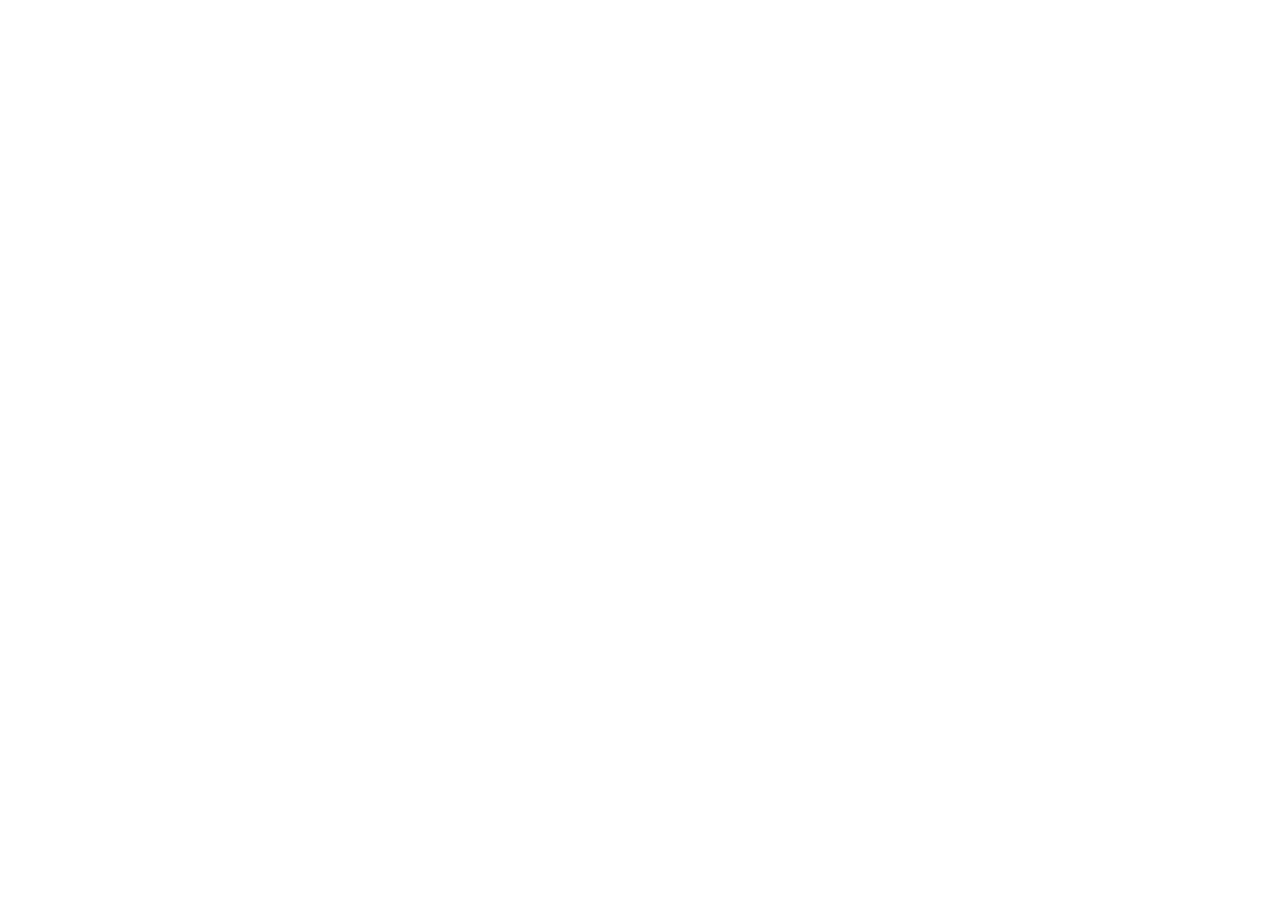
==== specialty.html @ 09f696f3 "att1" ====
<!DOCTYPE html>
<html lang="pt-br">

<head>
    <meta charset="UTF-8">
    <meta name="viewport" content="width=device-width, initial-scale=1.0">
    <link rel="stylesheet" href="styles/specialty.css">
    <link rel="shortcut icon" href="images/favicon.png" type="image/x-icon">

    <link rel="preconnect" href="https://fonts.googleapis.com">
    <link rel="preconnect" href="https://fonts.gstatic.com" crossorigin>

    <link
        href="https://fonts.googleapis.com/css2?family=Cinzel:wght@400..900&family=Pixelify+Sans:wght@400..700&family=Rye&display=swap"
        rel="stylesheet">
    <title>Especialidades | Bridger: WESTERN | Wiki</title>
</head>

<body>

</body>

</html>
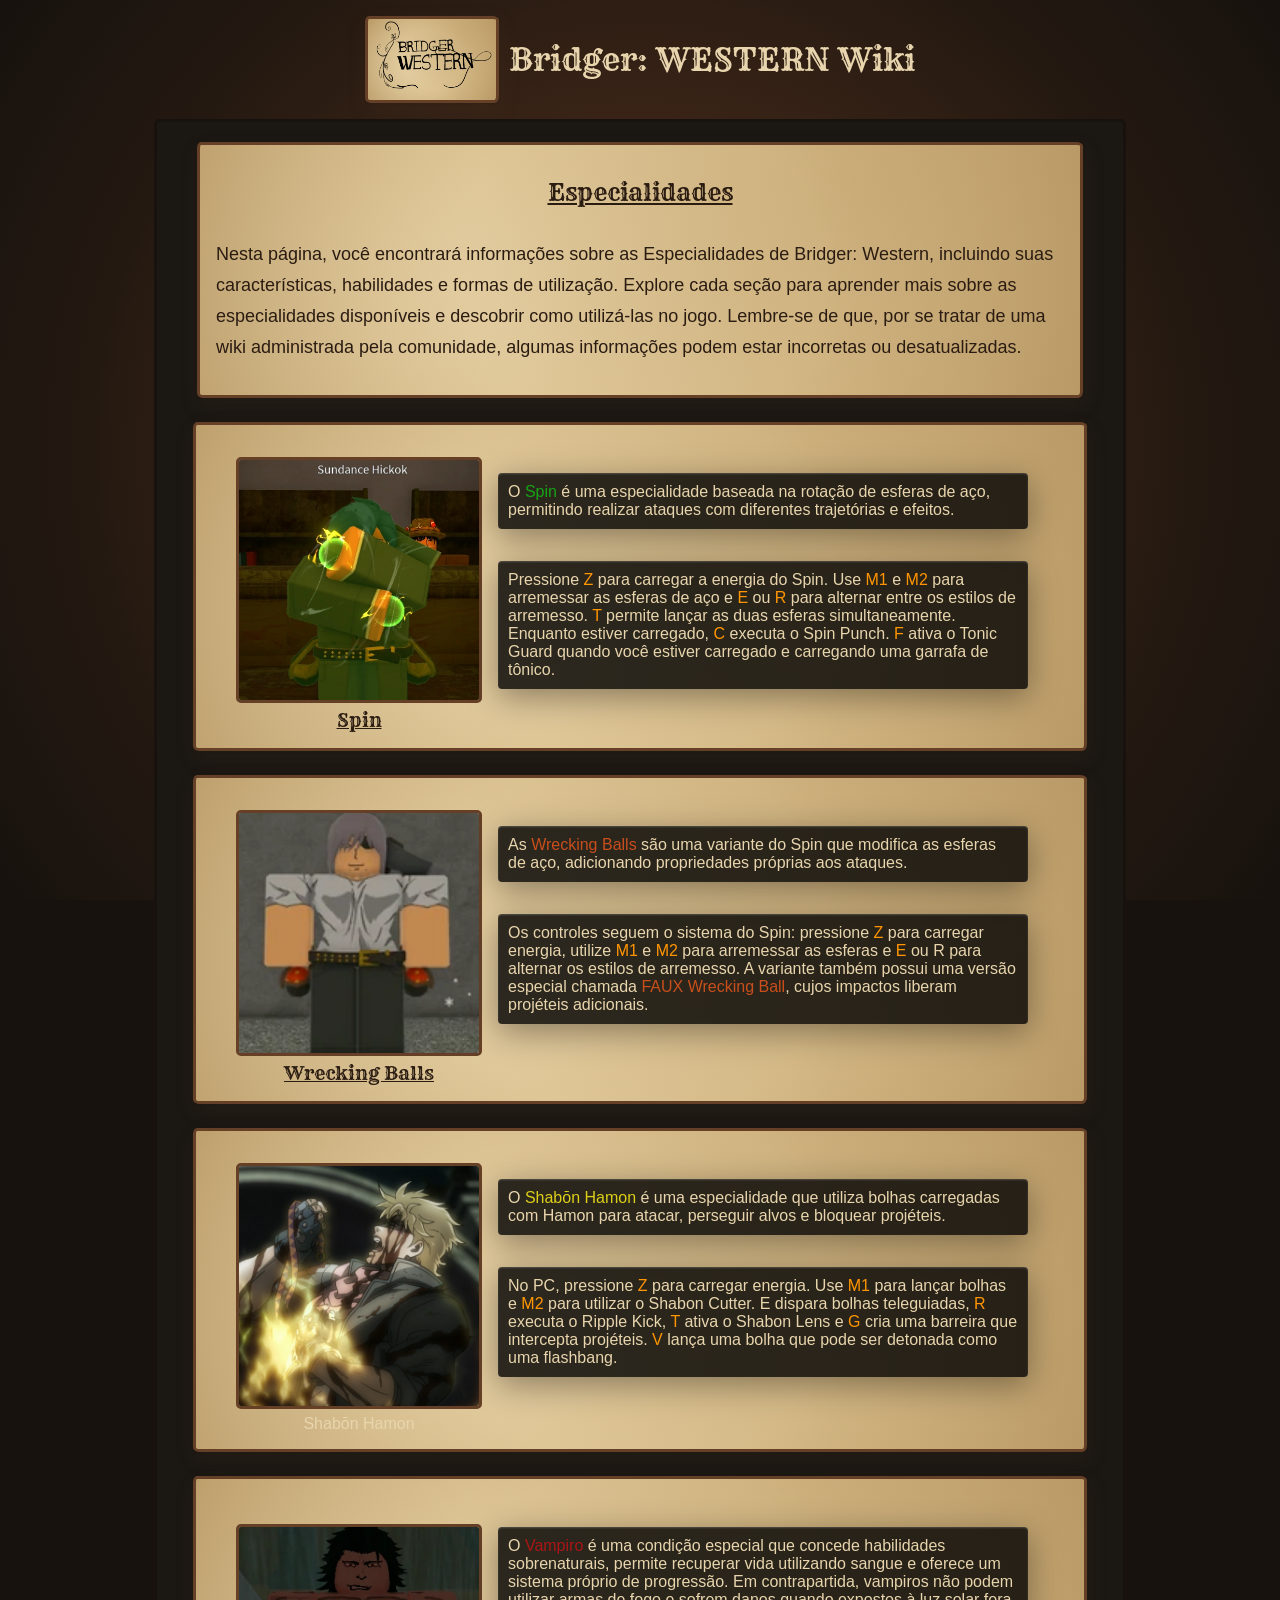
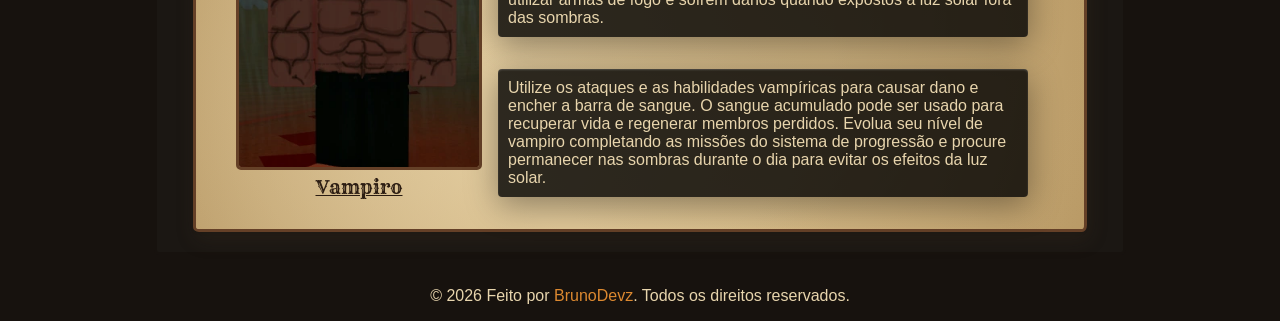
==== commit f68f077f: "att3" ====
--- a/specialty.html
+++ b/specialty.html
@@ -18,6 +18,143 @@
 
 <body>
 
+    <header class="cabecalho">
+        <div class="main-informacao">
+            <div class="div-imagem">
+                <a href="index.html"><img class="imagem-principal" src="images/bridger-logo.png"
+                        alt="logo bridger western"></a>
+            </div>
+            <h1 class="titulo">Bridger: WESTERN Wiki</h1>
+        </div>
+    </header>
+
+    <main class="main">
+
+
+        <section class="section section-principal">
+            <h2 class="subtitulo">Especialidades</h2>
+            <p class="paragrafo-section">Nesta página, você encontrará informações sobre as Especialidades de Bridger:
+                Western, incluindo suas
+                características, habilidades e formas de utilização. Explore cada seção para aprender mais sobre as
+                especialidades disponíveis e descobrir como utilizá-las no jogo. Lembre-se de que, por se tratar de uma
+                wiki administrada pela comunidade, algumas informações podem estar incorretas ou desatualizadas.</p>
+        </section>
+
+        <section class="section section-secundaria">
+
+            <div class="especialidade">
+                <img class="imagem-especialidade" src="images/spin.png" alt="imagem do spin">
+                <h3 class="titulo-especialidade">Spin</h3>
+            </div>
+
+            <div class="descricao-especialidade">
+                <div class="card-paragrafo">
+                    <p class="paragrafo-descricao">
+                        O <span class="span-spin">Spin</span> é uma especialidade baseada na rotação de esferas de aço,
+                        permitindo realizar ataques com
+                        diferentes trajetórias e efeitos.
+                    </p>
+                </div>
+                <div class="card-paragrafo">
+                    <p class="paragrafo-descricao">Pressione <span class="comando">Z</span> para carregar a energia do
+                        Spin. Use <span class="comando">M1</span> e <span class="comando">M2</span> para arremessar as
+                        esferas de aço e <span class="comando">E</span> ou <span class="comando">R</span> para
+                        alternar entre os estilos de arremesso. <span class="comando">T</span> permite lançar as duas
+                        esferas simultaneamente. Enquanto
+                        estiver carregado, <span class="comando">C</span> executa o Spin Punch. <span
+                            class="comando">F</span> ativa o Tonic Guard quando você estiver carregado e
+                        carregando uma garrafa de tônico.</p>
+                </div>
+            </div>
+        </section>
+
+        <section class="section section-secundaria">
+
+            <div class="especialidade">
+                <img class="imagem-especialidade" src="images/wrecking-ball.png" alt="imagem das wrecking balls">
+                <h3 class="titulo-especialidade">Wrecking Balls</h3>
+            </div>
+
+            <div class="descricao-especialidade">
+                <div class="card-paragrafo">
+                    <p class="paragrafo-descricao">
+                        As <span class="span-wrecking">Wrecking Balls</span> são uma variante do Spin que modifica as
+                        esferas de aço, adicionando propriedades próprias aos ataques.
+                    </p>
+                </div>
+                <div class="card-paragrafo">
+                    <p class="paragrafo-descricao">Os controles seguem o sistema do Spin: pressione <span
+                            class="comando">Z</span> para carregar
+                        energia, utilize <span class="comando">M1</span> e <span class="comando">M2</span> para
+                        arremessar as esferas e <span class="comando">E</span> ou R para alternar os estilos de
+                        arremesso. A variante também possui uma versão especial chamada <span class="span-wrecking">FAUX
+                            Wrecking Ball</span>, cujos
+                        impactos liberam projéteis adicionais.</p>
+                </div>
+            </div>
+        </section>
+
+        <section class="section section-secundaria">
+
+            <div class="especialidade">
+                <img class="imagem-especialidade" src="images/hamon.png" alt="imagem do hamon>
+                <h3 class=" titulo-especialidade">Shabōn Hamon</h3>
+            </div>
+
+            <div class="descricao-especialidade">
+                <div class="card-paragrafo">
+                    <p class="paragrafo-descricao">
+                        O <span class="span-hamon">Shabōn Hamon</span> é uma especialidade que utiliza bolhas carregadas
+                        com Hamon para atacar,
+                        perseguir alvos e bloquear projéteis.
+                    </p>
+                </div>
+                <div class="card-paragrafo">
+                    <p class="paragrafo-descricao">No PC, pressione <span class="comando">Z</span> para carregar
+                        energia. Use <span class="comando">M1</span> para lançar bolhas
+                        e <span class="comando">M2</span> para utilizar o Shabon Cutter. E dispara bolhas teleguiadas,
+                        <span class="comando">R</span> executa o Ripple Kick, <span class="comando">T</span>
+                        ativa o Shabon Lens e <span class="comando">G</span> cria uma barreira que intercepta projéteis.
+                        <span class="comando">V</span> lança uma bolha que pode
+                        ser detonada como uma flashbang.
+                    </p>
+                </div>
+            </div>
+        </section>
+
+        <section class="section section-secundaria">
+
+            <div class="especialidade">
+                <img class="imagem-especialidade" src="images/vampire.png" alt="imagem do vampiro">
+                <h3 class="titulo-especialidade">Vampiro</h3>
+            </div>
+
+            <div class="descricao-especialidade">
+                <div class="card-paragrafo">
+                    <p class="paragrafo-descricao">
+                        O <span class="span-vampire">Vampiro</span> é uma condição especial que concede habilidades
+                        sobrenaturais, permite recuperar vida
+                        utilizando sangue e oferece um sistema próprio de progressão. Em contrapartida, vampiros não
+                        podem utilizar armas de fogo e sofrem danos quando expostos à luz solar fora das sombras.
+                </div>
+                <div class="card-paragrafo">
+                    <p class="paragrafo-descricao">Utilize os ataques e as habilidades vampíricas para causar dano e
+                        encher a barra de sangue. O sangue acumulado pode ser usado para recuperar vida e regenerar
+                        membros perdidos. Evolua seu nível de vampiro completando as missões do sistema de progressão e
+                        procure permanecer nas sombras durante o dia para evitar os efeitos da luz solar.</p>
+                </div>
+            </div>
+        </section>
+
+    </main>
+
+    <footer class="footer">
+        <p>&copy; <span id="year"></span> Feito por <a class="link" href="https://brunodevz.vercel.app"
+                target="_blank">BrunoDevz</a>. Todos os direitos reservados.</p>
+    </footer>
+    <script>
+        document.getElementById("year").textContent = new Date().getFullYear();
+    </script>
 </body>
 
 </html>
--- a/styles/specialty.css
+++ b/styles/specialty.css
@@ -0,0 +1,334 @@
+:root {
+  --glass-black-bg: rgba(0, 0, 0, 0.8);
+  --glass-shadow:
+    inset 0 1px 2px rgba(255, 255, 255, 0.2), 0 8px 32px 0 rgba(0, 0, 0, 0.37);
+
+  /* FUNDOS */
+  --bg-primary: #17120e;
+  --bg-secondary: #241911;
+  --bg-tertiary: #332318;
+
+  /* PAPEL VELHO */
+  --paper: #d8bd8a;
+  --paper-light: #e8d5ad;
+  --paper-dark: #b99a66;
+
+  /* MARROM */
+  --brown-dark: #3b2417;
+  --brown: #654027;
+  --brown-light: #8b5a32;
+
+  /* LARANJA / FERRUGEM */
+  --orange: #c87532;
+  --orange-light: #e49a4f;
+  --rust: #9e4828;
+
+  /* PRETO */
+  --black: #0d0b09;
+  --black-soft: #1b1713;
+
+  /* TEXTOS */
+  --text-primary: #e8d5ad;
+  --text-secondary: #b9a17d;
+  --text-dark: #2b1c12;
+  --text-muted: #82705a;
+
+  /* BORDAS */
+  --border: #65472d;
+  --border-light: #987247;
+
+  /* INTERAÇÕES */
+  --accent: #c87532;
+  --accent-hover: #e49a4f;
+  --link: #dd8930;
+  --link-hover: #ff9500;
+
+  /* EFEITOS */
+  --shadow: rgba(0, 0, 0, 0.45);
+  --overlay: rgba(13, 11, 9, 0.8);
+}
+
+* {
+  margin: 0;
+  padding: 0;
+  outline: 0;
+  border: none;
+  text-decoration: none;
+  font-family: "Roboto", sans-serif;
+}
+
+body {
+  display: flex;
+  flex-direction: column;
+  justify-content: center;
+  align-items: center;
+
+  background-color: var(--bg-primary);
+  background-image:
+    url("data:image/svg+xml,%3Csvg viewBox='0 0 200 200' xmlns='http://w3.org id='bgNoise'%3E%3CfeTurbulence type='fractalNoise' baseFrequency='0.8' numOctaves='2' stitchTiles='stitch'/%3E%3C/filter%3E%3Crect width='100%25' height='100%25' filter='url(%23bgNoise)' opacity='0.03'/%3E%3C/svg%3E"),
+    radial-gradient(
+      circle at center,
+      var(--brown-light) 0%,
+      var(--brown-dark) 40%,
+      var(--bg-secondary) 70%,
+      var(--bg-primary) 100%
+    );
+  background-attachment: fixed;
+  background-size: cover;
+  margin: 0;
+  min-height: 100vh;
+  color: var(--text-primary);
+}
+
+section {
+  padding: 2rem 1rem;
+}
+
+h2 {
+  color: var(--text-dark);
+}
+
+h3 {
+  color: var(--text-secondary);
+}
+
+.link {
+  color: var(--link);
+  transition: color 0.3s ease;
+}
+
+.link:hover {
+  color: var(--link-hover);
+}
+
+.cabecalho {
+  display: flex;
+  justify-content: flex-start;
+  align-items: center;
+
+  margin-top: 1rem;
+}
+
+.main {
+  display: flex;
+  flex-direction: column;
+  justify-content: center;
+  align-items: center;
+
+  margin: 1rem;
+  padding: 20px;
+  gap: 1.5rem;
+
+  border: 3px solid var(--bg-primary);
+  border-radius: 5px;
+
+  background-color: var(--black-soft);
+}
+
+.div-imagem {
+  background-color: var(--paper);
+  background-image:
+    url("data:image/svg+xml,%3Csvg viewBox='0 0 200 200' xmlns='http://w3.org id='noise'%3E%3CfeTurbulence type='fractalNoise' baseFrequency='0.75' numOctaves='3' stitchTiles='stitch'/%3E%3C/filter%3E%3Crect width='100%25' height='100%25' filter='url(%23noise)' opacity='0.15'/%3E%3C/svg%3E"),
+    radial-gradient(
+      circle at 75% 20%,
+      rgba(185, 154, 102, 0.4) 0%,
+      transparent 55%
+    ),
+    radial-gradient(
+      circle at 30% 60%,
+      rgba(232, 213, 173, 0.6) 0%,
+      transparent 60%
+    ),
+    radial-gradient(circle, transparent 40%, var(--paper-dark) 100%);
+
+  background-blend-mode: multiply, normal, normal, normal;
+
+  border: 3px solid var(--brown);
+  border-radius: 4px 7px 5px 6px / 6px 4px 7px 5px;
+
+  box-shadow:
+    0 1px 3px rgba(0, 0, 0, 0.1),
+    2px 8px 20px rgba(80, 60, 40, 0.2);
+
+  transition: all 0.3s ease;
+}
+
+.imagem-principal {
+  width: 8rem;
+}
+
+.imagem-principal {
+  width: 8rem;
+}
+
+.main-informacao {
+  display: flex;
+  flex-direction: row;
+  justify-content: flex-start;
+  align-items: center;
+
+  gap: 10px;
+
+  transition:
+    transform 0.3s ease,
+    text-shadow 0.3s ease;
+}
+
+.titulo {
+  font-family: "rye", serif;
+  font-weight: 400;
+  font-style: normal;
+  cursor: default;
+}
+
+.div-imagem:hover {
+  transform: scale(1.03);
+}
+
+.section {
+
+  border: 3px solid var(--brown);
+
+  margin: 0px 1rem;
+
+  background-color: var(--paper);
+  background-image:
+    url("data:image/svg+xml,%3Csvg viewBox='0 0 200 200' xmlns='http://w3.org id='noise'%3E%3CfeTurbulence type='fractalNoise' baseFrequency='0.75' numOctaves='3' stitchTiles='stitch'/%3E%3C/filter%3E%3Crect width='100%25' height='100%25' filter='url(%23noise)' opacity='0.15'/%3E%3C/svg%3E"),
+    radial-gradient(
+      circle at 75% 20%,
+      rgba(185, 154, 102, 0.4) 0%,
+      transparent 55%
+    ),
+    radial-gradient(
+      circle at 30% 60%,
+      rgba(232, 213, 173, 0.6) 0%,
+      transparent 60%
+    ),
+    radial-gradient(circle, transparent 40%, var(--paper-dark) 100%);
+
+  background-blend-mode: multiply, normal, normal, normal;
+
+  border-radius: 4px 7px 5px 6px / 6px 4px 7px 5px;
+
+  box-shadow:
+    0 1px 3px rgba(0, 0, 0, 0.1),
+    2px 8px 20px rgba(80, 60, 40, 0.2);
+}
+
+.section-secundaria {
+  display: flex;
+  flex-direction: row;
+
+  padding: 2rem 2.5rem 1rem;
+}
+
+.section-principal {
+  display: flex;
+  flex-direction: column;
+  justify-content: center;
+  align-items: center;
+
+  width: 53rem;
+
+  gap: 2rem;
+}
+
+.subtitulo {
+  font-family: "rye", serif;
+  font-weight: 400;
+  font-style: normal;
+  cursor: default;
+
+  text-decoration: underline;
+}
+
+.paragrafo-section {
+  color: var(--text-dark);
+  font-family: rubik, helvetica, arial, sans-serif;
+  font-size: 18px;
+  font-weight: 400;
+  line-height: 31px;
+}
+
+.titulo-section {
+  font-family: "rye", serif;
+  font-weight: 400;
+  font-style: normal;
+  margin-bottom: 2rem;
+}
+
+.especialidade {
+  display: flex;
+  flex-direction: column;
+  justify-content: center;
+  align-items: center;
+  gap: 6px;
+}
+
+.imagem-especialidade {
+  width: 15rem;
+  height: 15rem;
+  object-fit: cover;
+  object-position: center 45%;
+
+  border: 3px solid var(--brown);
+  border-radius: 5px;
+}
+
+.titulo-especialidade {
+  color: var(--text-dark);
+  font-family: "rye", serif;
+  font-weight: 400;
+  font-style: normal;
+
+  text-decoration: underline;
+ 
+}
+
+.card-paragrafo {
+  display: grid;
+  place-items: center;
+  padding: 10px;
+  margin: 1rem;
+
+  max-width: 510px;
+
+  background-color: var(--glass-black-bg);
+  box-shadow: var(--glass-shadow);
+  border-radius: 4px;
+}
+
+.descricao-especialidade {
+  display: flex;
+  flex-direction: column;
+  align-items: center;
+}
+
+.span-spin {
+  color: rgb(22, 165, 22);
+  cursor: default;
+}
+
+.span-wrecking {
+  color: rgb(200, 79, 28);
+  cursor: default;
+}
+
+.span-hamon {
+  color: rgb(220, 207, 23);
+  cursor: default;
+}
+
+.span-vampire {
+  color: rgb(169, 22, 22);
+  cursor: default;
+}
+
+.comando {
+  color: var(--link-hover);
+  cursor: default;
+}
+
+.footer {
+  margin: 1rem;
+}
